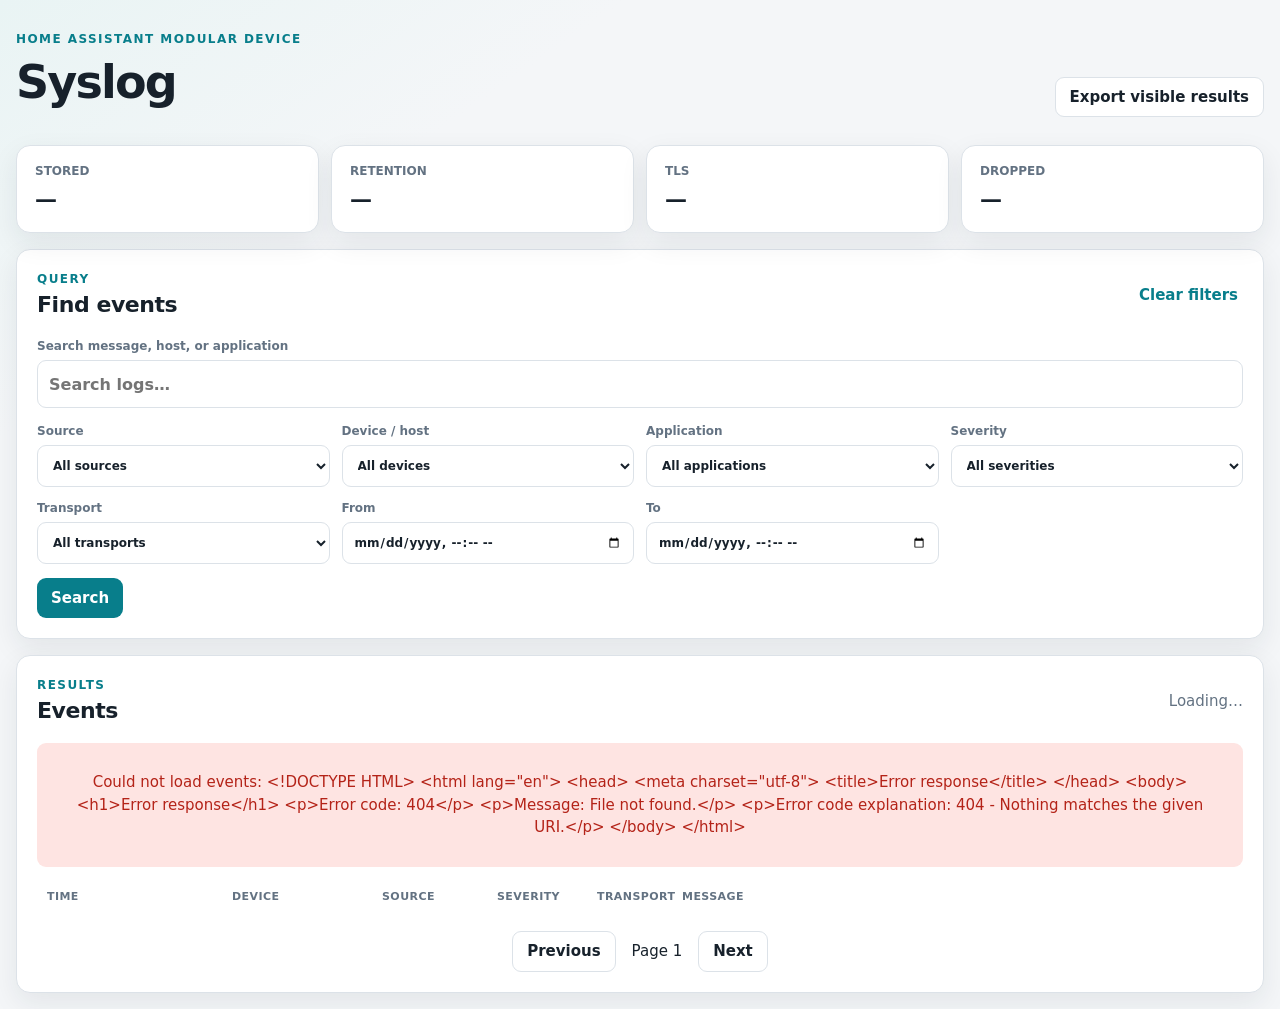
==== hamd_syslog/rootfs/app/static/index.html @ 1796f8b4 "Initial HAMD Syslog Home Assistant app" ====
<!doctype html>
<html lang="en">
<head>
  <meta charset="utf-8">
  <meta name="viewport" content="width=device-width, initial-scale=1">
  <title>HAMD Syslog</title>
  <link rel="stylesheet" href="styles.css">
</head>
<body>
  <header class="topbar">
    <div>
      <p class="eyebrow">Home Assistant Modular Device</p>
      <h1>Syslog</h1>
    </div>
    <div class="top-actions">
      <a id="ca-download" class="button secondary hidden" href="api/ca.der" download>Download HAMD CA (.der)</a>
      <button id="export" class="button secondary" type="button">Export visible results</button>
    </div>
  </header>

  <main>
    <section class="status-grid" aria-label="Receiver status">
      <div class="status-card"><span>Stored</span><strong id="stored-count">—</strong></div>
      <div class="status-card"><span>Retention</span><strong id="retention">—</strong></div>
      <div class="status-card"><span>TLS</span><strong id="tls-state">—</strong></div>
      <div class="status-card"><span>Dropped</span><strong id="dropped-count">—</strong></div>
    </section>

    <section id="tls-details" class="notice hidden" aria-live="polite"></section>

    <section class="panel filters" aria-labelledby="filter-heading">
      <div class="panel-heading">
        <div>
          <p class="eyebrow">Query</p>
          <h2 id="filter-heading">Find events</h2>
        </div>
        <button id="reset" class="text-button" type="button">Clear filters</button>
      </div>
      <form id="filters">
        <label class="search-field">
          <span>Search message, host, or application</span>
          <input id="q" name="q" type="search" placeholder="Search logs…" autocomplete="off">
        </label>
        <div class="filter-grid">
          <label><span>Source</span><select name="source"><option value="">All sources</option><option value="device">Device logs</option><option value="audit">Audit events</option></select></label>
          <label><span>Device / host</span><select id="hostname" name="hostname"><option value="">All devices</option></select></label>
          <label><span>Application</span><select id="app" name="app"><option value="">All applications</option></select></label>
          <label><span>Severity</span><select name="severity"><option value="">All severities</option><option value="0">Emergency</option><option value="1">Alert</option><option value="2">Critical</option><option value="3">Error</option><option value="4">Warning</option><option value="5">Notice</option><option value="6">Info</option><option value="7">Debug</option></select></label>
          <label><span>Transport</span><select id="transport" name="transport"><option value="">All transports</option></select></label>
          <label><span>From</span><input name="start" type="datetime-local"></label>
          <label><span>To</span><input name="end" type="datetime-local"></label>
        </div>
        <button class="button primary" type="submit">Search</button>
      </form>
    </section>

    <section class="panel results" aria-labelledby="events-heading">
      <div class="panel-heading">
        <div>
          <p class="eyebrow">Results</p>
          <h2 id="events-heading">Events</h2>
        </div>
        <span id="result-count" class="count">Loading…</span>
      </div>
      <div id="error" class="error hidden" role="alert"></div>
      <div class="table-wrap">
        <table>
          <thead><tr><th>Time</th><th>Device</th><th>Source</th><th>Severity</th><th>Transport</th><th>Message</th></tr></thead>
          <tbody id="event-rows"></tbody>
        </table>
        <p id="empty" class="empty hidden">No events match these filters.</p>
      </div>
      <nav class="pagination" aria-label="Results pages">
        <button id="previous" class="button secondary" type="button">Previous</button>
        <span id="page">Page 1</span>
        <button id="next" class="button secondary" type="button">Next</button>
      </nav>
    </section>
  </main>
  <script src="app.js" defer></script>
</body>
</html>
---- hamd_syslog/rootfs/app/static/styles.css ----
:root {
  color-scheme: light dark;
  --bg: #f4f6f8;
  --panel: #ffffff;
  --text: #17212b;
  --muted: #637282;
  --border: #dce2e8;
  --accent: #087e8b;
  --accent-strong: #05616b;
  --danger: #b42318;
  --shadow: 0 10px 28px rgba(20, 35, 50, 0.08);
}

* { box-sizing: border-box; }

body {
  margin: 0;
  min-height: 100vh;
  background: linear-gradient(145deg, #e9f4f4 0, var(--bg) 360px);
  color: var(--text);
  font: 15px/1.5 system-ui, -apple-system, BlinkMacSystemFont, "Segoe UI", sans-serif;
}

.topbar, main { width: min(1500px, calc(100% - 32px)); margin-inline: auto; }

.topbar {
  display: flex;
  align-items: end;
  justify-content: space-between;
  gap: 24px;
  padding: 30px 0 20px;
}

h1, h2, p { margin: 0; }
h1 { font-size: clamp(30px, 5vw, 46px); letter-spacing: -0.04em; }
h2 { font-size: 22px; letter-spacing: -0.02em; }
.eyebrow { color: var(--accent); font-size: 12px; font-weight: 800; letter-spacing: .12em; text-transform: uppercase; }
.top-actions { display: flex; flex-wrap: wrap; justify-content: end; gap: 8px; }

.status-grid { display: grid; grid-template-columns: repeat(4, 1fr); gap: 12px; margin: 8px 0 16px; }
.status-card, .panel, .notice { background: var(--panel); border: 1px solid var(--border); border-radius: 14px; box-shadow: var(--shadow); }
.status-card { padding: 16px 18px; }
.status-card span { display: block; color: var(--muted); font-size: 12px; font-weight: 700; text-transform: uppercase; }
.status-card strong { display: block; margin-top: 3px; font-size: 22px; }

.notice { margin-bottom: 16px; padding: 14px 18px; color: var(--muted); overflow-wrap: anywhere; }
.notice strong { color: var(--text); }
.panel { margin-bottom: 16px; padding: 20px; }
.panel-heading { display: flex; align-items: center; justify-content: space-between; gap: 16px; margin-bottom: 16px; }

form { display: grid; gap: 14px; }
label { display: grid; gap: 5px; min-width: 0; color: var(--muted); font-size: 12px; font-weight: 700; }
input, select {
  width: 100%; min-width: 0; height: 42px; padding: 0 11px;
  border: 1px solid var(--border); border-radius: 9px; background: var(--panel); color: var(--text); font: inherit;
}
input:focus, select:focus { outline: 2px solid color-mix(in srgb, var(--accent), transparent 65%); border-color: var(--accent); }
.search-field input { height: 48px; font-size: 16px; }
.filter-grid { display: grid; grid-template-columns: repeat(4, minmax(130px, 1fr)); gap: 12px; }

.button, .text-button {
  border: 0; border-radius: 9px; cursor: pointer; font: inherit; font-weight: 750; text-decoration: none;
}
.button { display: inline-flex; min-height: 40px; align-items: center; justify-content: center; padding: 8px 14px; }
.primary { justify-self: start; background: var(--accent); color: white; }
.primary:hover { background: var(--accent-strong); }
.secondary { border: 1px solid var(--border); background: var(--panel); color: var(--text); }
.text-button { padding: 5px; background: transparent; color: var(--accent); }
.button:disabled { cursor: default; opacity: .45; }

.table-wrap { overflow-x: auto; }
table { width: 100%; border-collapse: collapse; table-layout: fixed; }
th { padding: 10px; color: var(--muted); font-size: 11px; letter-spacing: .04em; text-align: left; text-transform: uppercase; }
td { padding: 11px 10px; border-top: 1px solid var(--border); vertical-align: top; }
th:nth-child(1) { width: 185px; } th:nth-child(2) { width: 150px; } th:nth-child(3) { width: 115px; }
th:nth-child(4) { width: 100px; } th:nth-child(5) { width: 85px; }
.message { white-space: pre-wrap; overflow-wrap: anywhere; font-family: ui-monospace, SFMono-Regular, Menlo, monospace; font-size: 13px; }
.secondary-line { display: block; margin-top: 2px; color: var(--muted); font-size: 11px; }
.badge { display: inline-flex; padding: 3px 8px; border-radius: 999px; background: #e9eef2; color: #43505c; font-size: 11px; font-weight: 800; text-transform: uppercase; }
.severity-0, .severity-1, .severity-2, .severity-3 { background: #fee4e2; color: #b42318; }
.severity-4 { background: #fff0c2; color: #8a5700; }
.severity-7 { background: #e6e7fb; color: #4641a5; }
.count { color: var(--muted); }
.empty, .error { padding: 28px; text-align: center; color: var(--muted); }
.error { margin-bottom: 12px; border-radius: 9px; background: #fee4e2; color: var(--danger); }
.pagination { display: flex; align-items: center; justify-content: center; gap: 16px; margin-top: 16px; }
.hidden { display: none !important; }

@media (prefers-color-scheme: dark) {
  :root { --bg: #11171d; --panel: #192129; --text: #edf3f5; --muted: #a4b1bc; --border: #33404b; --accent: #4fc3cc; --accent-strong: #3baab3; --shadow: none; }
  body { background: linear-gradient(145deg, #10282b 0, var(--bg) 360px); }
  .badge { background: #303c46; color: #d8e0e5; }
  .severity-0, .severity-1, .severity-2, .severity-3 { background: #5c2626; color: #ffb4ae; }
  .severity-4 { background: #52421d; color: #ffda75; }
  .severity-7 { background: #333262; color: #c8c6ff; }
}

@media (max-width: 900px) {
  .filter-grid { grid-template-columns: repeat(2, minmax(130px, 1fr)); }
  .status-grid { grid-template-columns: repeat(2, 1fr); }
}

@media (max-width: 620px) {
  .topbar { align-items: stretch; flex-direction: column; }
  .top-actions { justify-content: stretch; }
  .top-actions > * { flex: 1; }
  .filter-grid { grid-template-columns: 1fr; }
  .panel { padding: 15px; }
  th:nth-child(1) { width: 155px; }
}
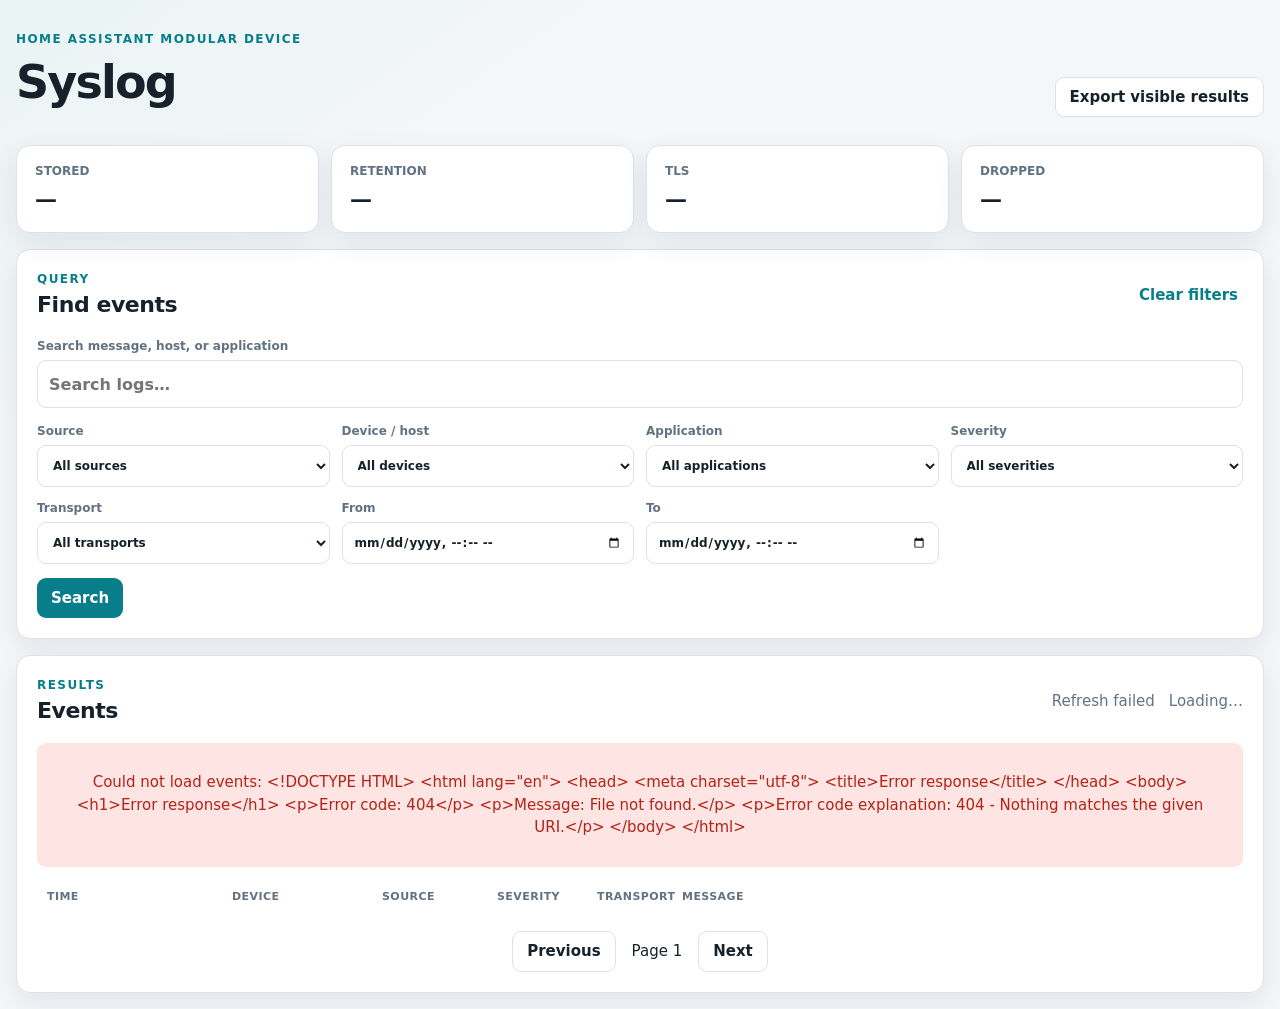
==== commit eb79cacb: "Auto-refresh syslog events" ====
--- a/hamd_syslog/rootfs/app/static/index.html
+++ b/hamd_syslog/rootfs/app/static/index.html
@@ -60,7 +60,10 @@
           <p class="eyebrow">Results</p>
           <h2 id="events-heading">Events</h2>
         </div>
-        <span id="result-count" class="count">Loading…</span>
+        <div class="result-summary">
+          <span id="refresh-state" class="count" aria-live="polite">Refreshing…</span>
+          <span id="result-count" class="count">Loading…</span>
+        </div>
       </div>
       <div id="error" class="error hidden" role="alert"></div>
       <div class="table-wrap">
--- a/hamd_syslog/rootfs/app/static/styles.css
+++ b/hamd_syslog/rootfs/app/static/styles.css
@@ -81,6 +81,7 @@
 .severity-4 { background: #fff0c2; color: #8a5700; }
 .severity-7 { background: #e6e7fb; color: #4641a5; }
 .count { color: var(--muted); }
+.result-summary { display: flex; flex-wrap: wrap; justify-content: end; gap: 6px 14px; text-align: right; }
 .empty, .error { padding: 28px; text-align: center; color: var(--muted); }
 .error { margin-bottom: 12px; border-radius: 9px; background: #fee4e2; color: var(--danger); }
 .pagination { display: flex; align-items: center; justify-content: center; gap: 16px; margin-top: 16px; }
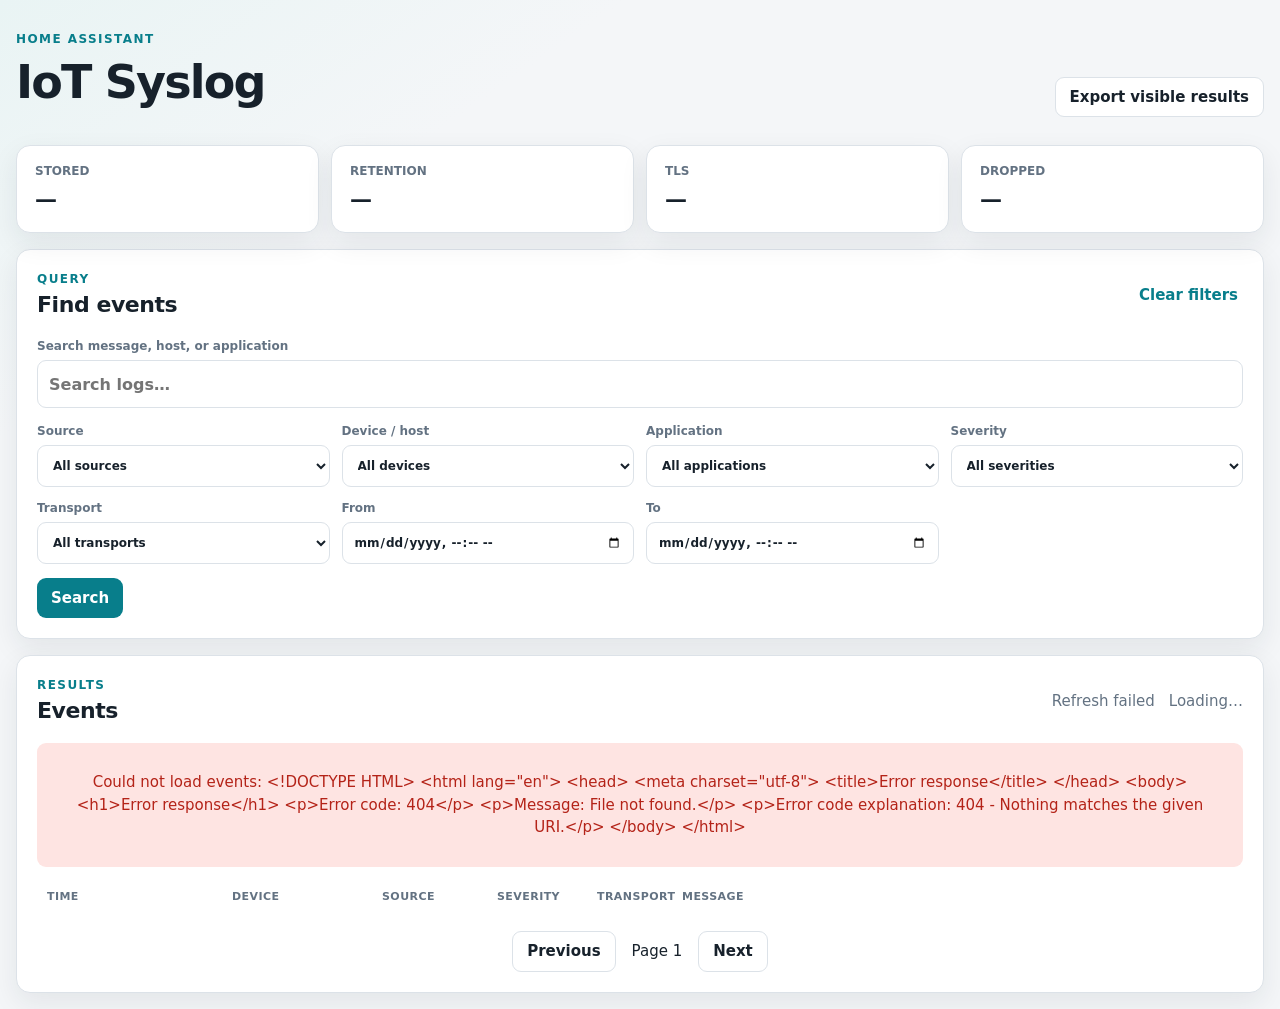
==== commit ff557244: "Release IoT Syslog 0.1.2" ====
--- a/hamd_syslog/rootfs/app/static/index.html
+++ b/hamd_syslog/rootfs/app/static/index.html
@@ -3,17 +3,17 @@
 <head>
   <meta charset="utf-8">
   <meta name="viewport" content="width=device-width, initial-scale=1">
-  <title>HAMD Syslog</title>
+  <title>IoT Syslog</title>
   <link rel="stylesheet" href="styles.css">
 </head>
 <body>
   <header class="topbar">
     <div>
-      <p class="eyebrow">Home Assistant Modular Device</p>
-      <h1>Syslog</h1>
+      <p class="eyebrow">Home Assistant</p>
+      <h1>IoT Syslog</h1>
     </div>
     <div class="top-actions">
-      <a id="ca-download" class="button secondary hidden" href="api/ca.der" download>Download HAMD CA (.der)</a>
+      <a id="ca-download" class="button secondary hidden" href="api/ca.der" download>Download IoT Syslog CA (.der)</a>
       <button id="export" class="button secondary" type="button">Export visible results</button>
     </div>
   </header>
